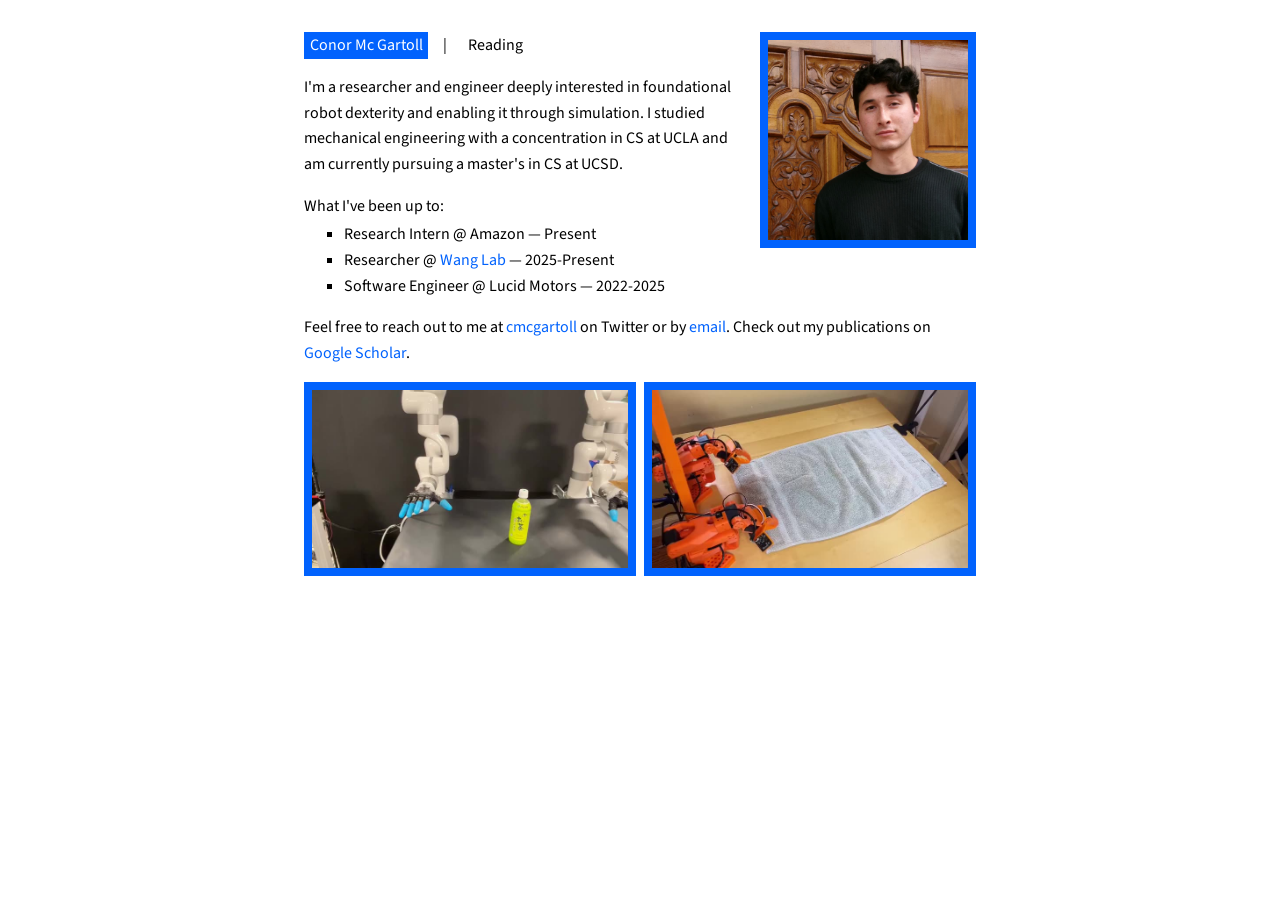
==== index.html @ fad5e3c5 "Paint ASCII without waiting on rAF, kill letterbox strip, version assets - the overlay relied on req" ====
<!DOCTYPE html>
<html lang="en">
  <head>
    <meta charset="utf-8">
    <meta name="viewport" content="width=device-width, initial-scale=1">
    <title>Conor Mc Gartoll</title>
    <meta name="author" content="Conor Mc Gartoll">
    <link rel="shortcut icon" href="images/favicon/favicon.ico" type="image/x-icon">
    <link rel="preconnect" href="https://fonts.googleapis.com">
    <link rel="preconnect" href="https://fonts.gstatic.com" crossorigin>
    <link rel="stylesheet" href="https://fonts.googleapis.com/css2?family=Source+Sans+3:ital,wght@0,400;0,600;1,400&display=swap">
    <link rel="stylesheet" href="stylesheet.css?v=e4e1b15">
    <script src="scripts/ascii.js?v=e4e1b15" defer></script>
  </head>

  <body>
    <header>
      <figure id="pfp-fig">
        <img id="pfp" src="images/pfp_door.jpg" alt="Conor Mc Gartoll"
             data-ascii-mask="images/pfp_door_mask.png" data-ascii-invert="false" data-ascii-gamma="0.55" data-ascii-cols="96">
        <figcaption>
          This blue and white is my favorite color palette, inspired by the benches I'd see on
          coastal walks in Kilkee, Ireland, during family reunions.
        </figcaption>
      </figure>

      <h1><span class="current">Conor Mc Gartoll</span> &nbsp;&nbsp;&nbsp;&nbsp;|&nbsp;&nbsp;&nbsp;&nbsp; <a href="/reading/">Reading</a></h1>

      <p>
        I'm a researcher and engineer deeply interested in foundational robot dexterity and enabling it through simulation. I studied mechanical engineering with a concentration in CS at UCLA and am currently pursuing a master's in CS at UCSD.
      </p>

      <p class="lead-in">What I've been up to:</p>
      <ul class="timeline">
        <li>Research Intern @ Amazon &mdash; Present</li>
        <li>Researcher @ <a href="https://xiaolonw.github.io/">Wang Lab</a> &mdash; 2025-Present</li>
        <li>Software Engineer @ Lucid Motors &mdash; 2022-2025</li>
        <!-- <li>Battery Dev Intern @ Rivian &mdash; 2021</li>
        <li>Researcher @ <a href="http://www.maclab.seas.ucla.edu/">MACLab</a> &mdash; 2020-2022</li> -->
      </ul>

      <p>
        Feel free to reach out to me at <a href="https://x.com/cmcgartoll">cmcgartoll</a> on
        Twitter or by <a href="mailto:cmcgartoll@gmail.com">email</a>. Check out my publications on
        <a href="https://scholar.google.com/citations?user=JLJN7v0AAAAJ">Google Scholar</a>.
      </p>
    </header>

    <main>
      <div class="clips">
        <video autoplay loop muted playsinline data-ascii-invert="false" data-ascii-gamma="0.55" preload="metadata" poster="images/poster_floating_hand.jpg">
          <source src="videos/floating_hand_policy_web.mp4" type="video/mp4">
        </video>
        <video autoplay loop muted playsinline data-ascii-invert="false" data-ascii-gamma="0.55" preload="metadata" poster="images/poster_towel_fold.jpg">
          <source src="videos/towel_fold_web.mp4" type="video/mp4">
        </video>
      </div>
    </main>


    <script>
      // Browsers pause autoplaying video while the page is hidden, and a page
      // restored from the back/forward cache can come back paused. Nudge them.
      (function () {
        function resume() {
          document.querySelectorAll('video[autoplay]').forEach(function (v) {
            if (v.paused) v.play().catch(function () {});
          });
        }
        document.addEventListener('visibilitychange', function () {
          if (!document.hidden) resume();
        });
        window.addEventListener('pageshow', resume);
        window.addEventListener('focus', resume);
      })();
    </script>
  </body>
</html>
---- stylesheet.css ----
:root {
  --blue: #0162fd;
}

body {
  max-width: 42rem;
  margin: 0 auto;
  padding: 2rem 1.25rem 4rem;
  line-height: 1.6;
  font-family: 'Source Sans 3', system-ui, sans-serif;
}

a {
  color: var(--blue);
  text-decoration: none;
}

/* An inline link's hit area is only as tall as its text, so with line-height
   1.6 there is a dead band above and below it. Vertical padding fills that in
   without affecting layout -- padding on an inline box does not move lines. */
p a,
li a {
  padding-top: 0.12em;
  padding-bottom: 0.12em;
}

h1 {
  font-size: inherit;
  font-weight: 400;
  margin: 0 0 1rem;
}

/* the page you are on is filled; the other is a plain link. Both carry the
   same padding so swapping pages cannot shift the line. The nav sits outside
   the blue-link treatment: the filled box is what marks position here. */
h1 a,
h1 .current {
  display: inline-block;
  padding: 0.05em 0.35em;
}

h1 a {
  color: inherit;
}

/* the nav link's box is invisible, so its target reads as smaller than the
   filled one beside it; showing the box on hover makes the two match */
h1 a:hover,
h1 a:focus-visible {
  background: var(--blue);
  color: #ffffff;
}

h1 .current {
  background: var(--blue);
  color: #ffffff;
}


/* Photo floats so the intro text wraps beside it; the caption is absolute so it
   does not add to the float's height and push that wrap point down. */
/* content-box sizing: the image stays 200px and the border grows outward, so
   the float's right edge — the border's outer edge — lines up with the content
   column, and therefore with the right video below it. */
#pfp-fig {
  float: right;
  position: relative;
  width: 200px;
  height: 200px;
  margin: 0 0 1rem 1rem;
  border: 8px solid var(--blue);
}

#pfp {
  display: block;
  width: 100%;
  height: 100%;
  object-fit: cover;
}

/* Revealed with the ASCII, on hover or tap. Absolute so it never affects the
   float's height; pops out into the right margin beside the photo. */
#pfp-fig figcaption {
  position: absolute;
  top: -8px;
  left: 100%;
  width: 13rem;
  /* one border-width of air between the frame and the text */
  margin-left: 8px;
  padding: 0.6rem 0.75rem 0.6rem 0;
  box-sizing: border-box;
  line-height: 1.35;
  text-align: left;
  font-style: italic;
  background: var(--blue);
  color: #ffffff;
  opacity: 0;
  /* opacity alone still intercepts the cursor: without this the hidden note
     sits over the text below the photo and swallows hover on those links */
  pointer-events: none;
  transition: opacity .25s ease-in-out;
}

/* Not enough margin to pop out sideways: drop it under the photo instead. */
@media (max-width: 1150px) {
  #pfp-fig figcaption {
    top: 100%;
    left: auto;
    right: -8px;
    margin-left: 0;
    margin-top: 8px;
    width: 20rem;
  }
}

#pfp-fig.ascii-on figcaption {
  opacity: 1;
}

.lead-in {
  margin-bottom: 0.2rem;
}

/* Zero top margin so it does not collapse with .lead-in's smaller one. */
.timeline {
  margin-top: 0;
  list-style-type: square;
}

.clips {
  display: flex;
  gap: 0.5rem;
}

/* flex: 1 rather than width: 50% — two 50% children plus the gap overflow the
   row, pushing the right clip past the content edge the photo aligns to. */
.clips video {
  flex: 1 1 0;
  min-width: 0;
  /* block, not inline: an inline video sits on the text baseline, which leaves
     a strip of line-box space around it once the row stacks on mobile */
  display: block;
  /* border-box so each frame grows inward and the row still fits the column */
  box-sizing: border-box;
  border: 8px solid var(--blue);
  /* The element's height and the video's own aspect ratio round to slightly
     different values, leaving a sub-pixel letterbox strip. cover crops instead
     of letterboxing, and the blue ground hides anything that still rounds out. */
  object-fit: cover;
  background: var(--blue);
}

/* ASCII hover overlay. */
.ascii-overlay {
  position: absolute;
  letter-spacing: 0;
  /* Safari inflates small text when the page is zoomed, which knocks the
     characters out of step with the mask grid. This block is decorative and
     aria-hidden, so opting it out of text auto-sizing costs no accessibility. */
  -webkit-text-size-adjust: none;
  text-size-adjust: none;
  margin: 0;
  padding: 0;
  display: flex;
  align-items: center;
  justify-content: center;
  overflow: hidden;
  background: #ffffff;
  color: #111111;
  font-family: ui-monospace, SFMono-Regular, Menlo, Consolas, monospace;
  white-space: pre;
  text-align: center;
  opacity: 0;
  pointer-events: none;
  transition: opacity .2s ease-in-out;
}

.ascii-overlay.visible {
  opacity: 1;
}

/* ASCII fills with the border's blue, characters in white. */
#pfp-fig .ascii-overlay,
.clips .ascii-overlay {
  background: var(--blue);
  color: #ffffff;
}

/* Phones: the photo eats half a narrow screen at 200px, and two side-by-side
   clips end up too small to read. */
@media (max-width: 600px) {
  #pfp-fig {
    width: 130px;
    height: 130px;
  }

  /* no room for the note beside a 130px photo, and tapping is for the ASCII */
  #pfp-fig figcaption {
    display: none;
  }

  .clips {
    display: block;
  }

  .clips video {
    width: 100%;
  }

  .clips video + video {
    margin-top: 0.5rem;
  }
}
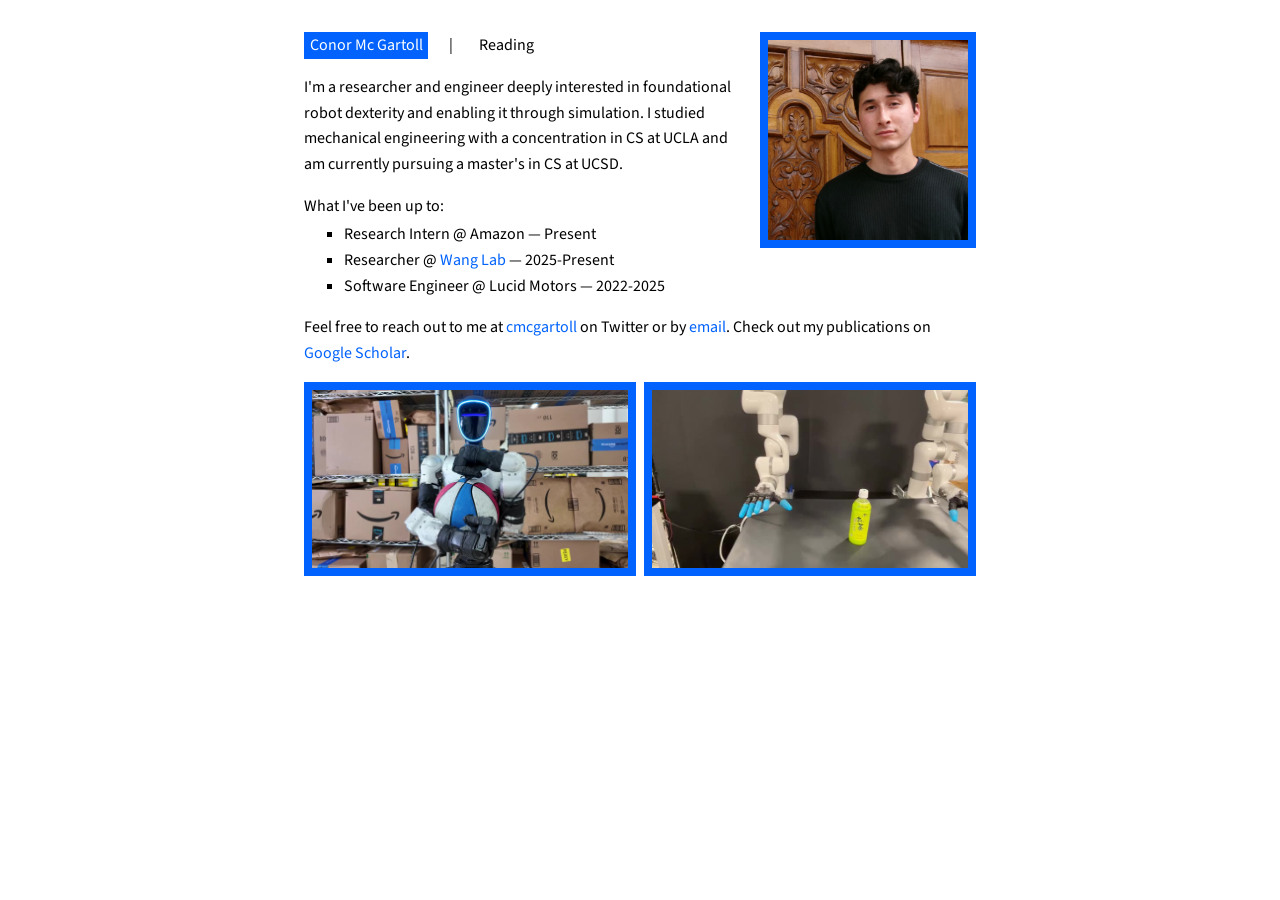
==== commit 82e9001f: "Add Whole-Body Dexterity teaser, caption both clips - WBD teaser (re-encoded Main/4.0 at 720p) sits " ====
--- a/index.html
+++ b/index.html
@@ -9,8 +9,8 @@
     <link rel="preconnect" href="https://fonts.googleapis.com">
     <link rel="preconnect" href="https://fonts.gstatic.com" crossorigin>
     <link rel="stylesheet" href="https://fonts.googleapis.com/css2?family=Source+Sans+3:ital,wght@0,400;0,600;1,400&display=swap">
-    <link rel="stylesheet" href="stylesheet.css?v=e4e1b15">
-    <script src="scripts/ascii.js?v=e4e1b15" defer></script>
+    <link rel="stylesheet" href="stylesheet.css?v=1fd1629">
+    <script src="scripts/ascii.js?v=1fd1629" defer></script>
   </head>
 
   <body>
@@ -24,7 +24,7 @@
         </figcaption>
       </figure>
 
-      <h1><span class="current">Conor Mc Gartoll</span> &nbsp;&nbsp;&nbsp;&nbsp;|&nbsp;&nbsp;&nbsp;&nbsp; <a href="/reading/">Reading</a></h1>
+      <h1><span class="current">Conor Mc Gartoll</span> <span class="sep">|</span> <a href="/reading/">Reading</a></h1>
 
       <p>
         I'm a researcher and engineer deeply interested in foundational robot dexterity and enabling it through simulation. I studied mechanical engineering with a concentration in CS at UCLA and am currently pursuing a master's in CS at UCSD.
@@ -48,12 +48,20 @@
 
     <main>
       <div class="clips">
-        <video autoplay loop muted playsinline data-ascii-invert="false" data-ascii-gamma="0.55" preload="metadata" poster="images/poster_floating_hand.jpg">
-          <source src="videos/floating_hand_policy_web.mp4" type="video/mp4">
-        </video>
-        <video autoplay loop muted playsinline data-ascii-invert="false" data-ascii-gamma="0.55" preload="metadata" poster="images/poster_towel_fold.jpg">
-          <source src="videos/towel_fold_web.mp4" type="video/mp4">
-        </video>
+        <a class="feature" href="https://wholebodydex.com" aria-label="Whole-Body Dexterity">
+          <video autoplay loop muted playsinline data-ascii-invert="false" data-ascii-gamma="0.55"
+                 preload="metadata" poster="images/poster_wbd.jpg">
+            <source src="videos/wbd_teaser_web.mp4" type="video/mp4">
+          </video>
+          <span class="feature-title"><span>Whole-Body Dexterity</span></span>
+        </a>
+        <div class="feature">
+          <video autoplay loop muted playsinline data-ascii-invert="false" data-ascii-gamma="0.55"
+                 preload="metadata" poster="images/poster_floating_hand.jpg">
+            <source src="videos/floating_hand_policy_web.mp4" type="video/mp4">
+          </video>
+          <span class="feature-title"><span>Coming Soon...</span></span>
+        </div>
       </div>
     </main>
 
--- a/stylesheet.css
+++ b/stylesheet.css
@@ -54,6 +54,11 @@
 h1 .current {
   background: var(--blue);
   color: #ffffff;
+}
+
+/* margins rather than a run of &nbsp; so the gap can tighten on narrow screens */
+.sep {
+  margin: 0 1.1rem;
 }
 
 
@@ -134,7 +139,8 @@
 
 /* flex: 1 rather than width: 50% — two 50% children plus the gap overflow the
    row, pushing the right clip past the content edge the photo aligns to. */
-.clips video {
+.clips > video,
+.clips > .feature {
   flex: 1 1 0;
   min-width: 0;
   /* block, not inline: an inline video sits on the text baseline, which leaves
@@ -148,6 +154,50 @@
      of letterboxing, and the blue ground hides anything that still rounds out. */
   object-fit: cover;
   background: var(--blue);
+}
+
+/* Linked teaser: the anchor carries the frame, the video fills it. */
+.feature {
+  position: relative;
+  display: block;
+  line-height: 0;
+}
+
+.feature video {
+  display: block;
+  width: 100%;
+  height: 100%;
+  object-fit: cover;
+}
+
+/* Sits above the ASCII overlay, so hovering shows the pattern with the work
+   named over it. No background of its own -- the ASCII is the backdrop. */
+.feature-title {
+  position: absolute;
+  inset: 0;
+  z-index: 2;
+  display: flex;
+  align-items: center;
+  justify-content: center;
+  padding: 0 0.75rem;
+  font-size: 1.25rem;
+  line-height: 1.25;
+  text-align: center;
+  opacity: 0;
+  pointer-events: none;
+  transition: opacity .25s ease-in-out;
+}
+
+/* Solid blue behind the words so the ASCII pattern cannot run through them. */
+.feature-title span {
+  background: var(--blue);
+  color: #ffffff;
+  padding: 0.08em 0.22em;
+}
+
+.feature:hover .feature-title,
+.feature:focus-visible .feature-title {
+  opacity: 1;
 }
 
 /* ASCII hover overlay. */
@@ -189,9 +239,21 @@
 /* Phones: the photo eats half a narrow screen at 200px, and two side-by-side
    clips end up too small to read. */
 @media (max-width: 600px) {
+  /* smaller photo and a tighter separator keep the header on one line */
   #pfp-fig {
-    width: 130px;
-    height: 130px;
+    width: 100px;
+    height: 100px;
+    margin-left: 0.75rem;
+  }
+
+  .sep {
+    margin: 0 0.35rem;
+  }
+
+  /* both together, so the two pages still measure identically */
+  h1 a,
+  h1 .current {
+    padding: 0.05em 0.2em;
   }
 
   /* no room for the note beside a 130px photo, and tapping is for the ASCII */
@@ -203,11 +265,12 @@
     display: block;
   }
 
-  .clips video {
+  .clips > video,
+  .clips > .feature {
     width: 100%;
   }
 
-  .clips video + video {
+  .clips > * + * {
     margin-top: 0.5rem;
   }
 }
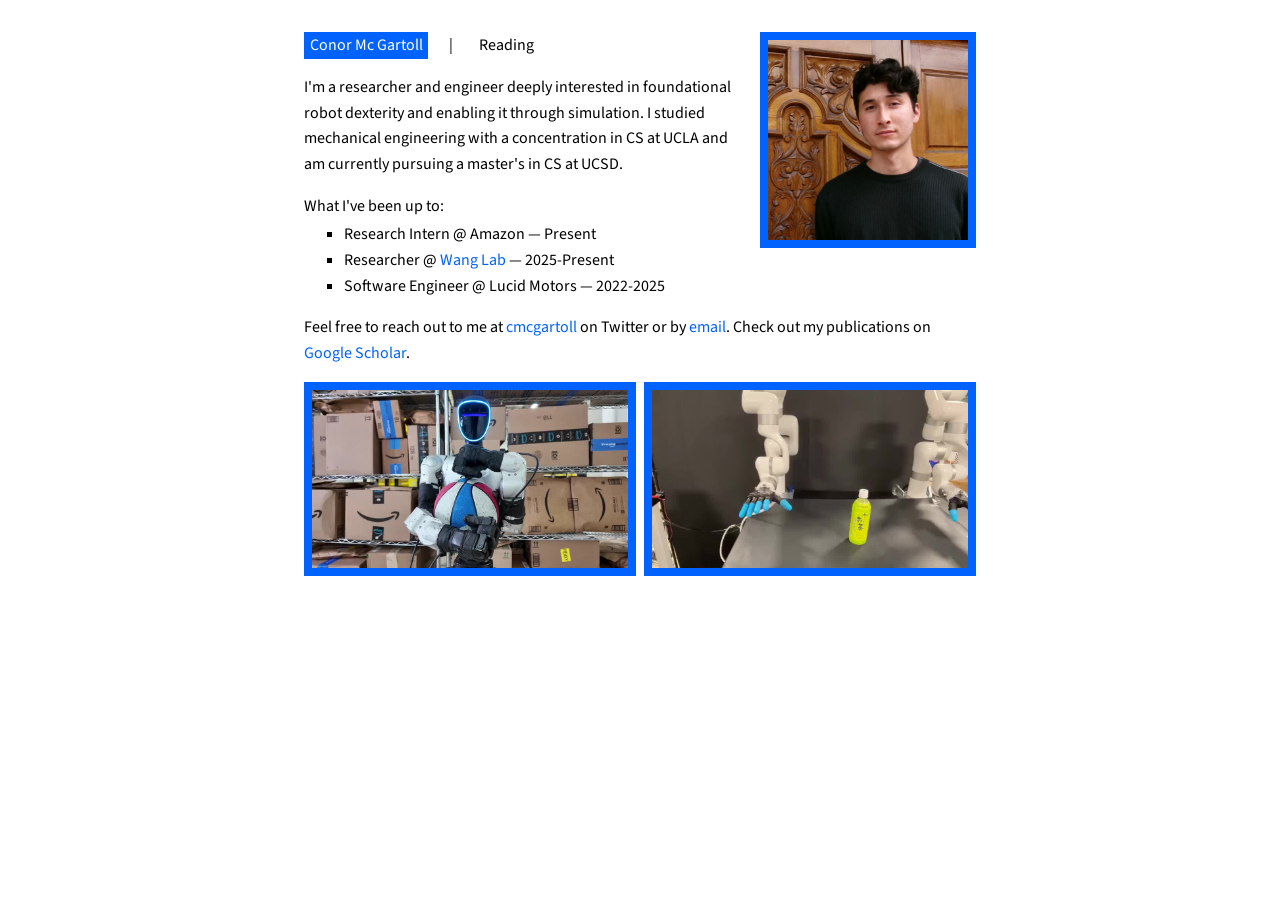
==== commit db2b6c55: "Halve page weight: 6.6MB -> 3.0MB Clips re-encoded at 960px CRF 26 (SSIM 0.979 and 0.987 against the" ====
--- a/index.html
+++ b/index.html
@@ -9,8 +9,8 @@
     <link rel="preconnect" href="https://fonts.googleapis.com">
     <link rel="preconnect" href="https://fonts.gstatic.com" crossorigin>
     <link rel="stylesheet" href="https://fonts.googleapis.com/css2?family=Source+Sans+3:ital,wght@0,400;0,600;1,400&display=swap">
-    <link rel="stylesheet" href="stylesheet.css?v=1fd1629">
-    <script src="scripts/ascii.js?v=1fd1629" defer></script>
+    <link rel="stylesheet" href="stylesheet.css?v=fec63a0">
+    <script src="scripts/ascii.js?v=fec63a0" defer></script>
   </head>
 
   <body>
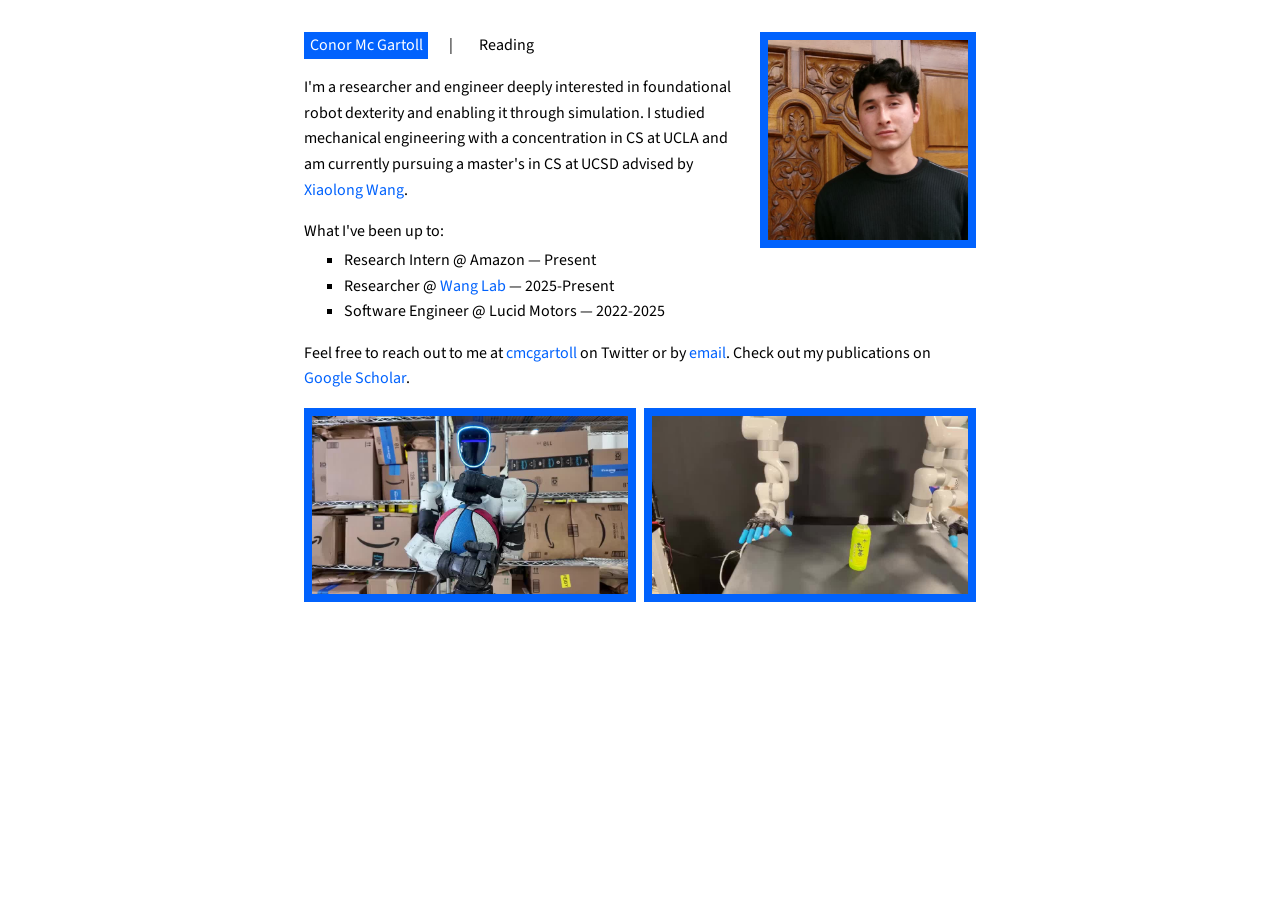
==== commit a3d5ebdd: "Track the clip through the fade-out, credit advisor in the bio The overlay stopped sampling the mome" ====
--- a/index.html
+++ b/index.html
@@ -9,8 +9,8 @@
     <link rel="preconnect" href="https://fonts.googleapis.com">
     <link rel="preconnect" href="https://fonts.gstatic.com" crossorigin>
     <link rel="stylesheet" href="https://fonts.googleapis.com/css2?family=Source+Sans+3:ital,wght@0,400;0,600;1,400&display=swap">
-    <link rel="stylesheet" href="stylesheet.css?v=fec63a0">
-    <script src="scripts/ascii.js?v=fec63a0" defer></script>
+    <link rel="stylesheet" href="stylesheet.css?v=d309aa1">
+    <script src="scripts/ascii.js?v=d309aa1" defer></script>
   </head>
 
   <body>
@@ -27,7 +27,7 @@
       <h1><span class="current">Conor Mc Gartoll</span> <span class="sep">|</span> <a href="/reading/">Reading</a></h1>
 
       <p>
-        I'm a researcher and engineer deeply interested in foundational robot dexterity and enabling it through simulation. I studied mechanical engineering with a concentration in CS at UCLA and am currently pursuing a master's in CS at UCSD.
+        I'm a researcher and engineer deeply interested in foundational robot dexterity and enabling it through simulation. I studied mechanical engineering with a concentration in CS at UCLA and am currently pursuing a master's in CS at UCSD advised by <a href="https://xiaolonw.github.io/">Xiaolong Wang</a>.
       </p>
 
       <p class="lead-in">What I've been up to:</p>
--- a/stylesheet.css
+++ b/stylesheet.css
@@ -185,7 +185,7 @@
   text-align: center;
   opacity: 0;
   pointer-events: none;
-  transition: opacity .25s ease-in-out;
+  transition: opacity .2s ease-in-out;
 }
 
 /* Solid blue behind the words so the ASCII pattern cannot run through them. */
@@ -196,7 +196,8 @@
 }
 
 .feature:hover .feature-title,
-.feature:focus-visible .feature-title {
+.feature:focus-visible .feature-title,
+.feature.ascii-on .feature-title {
   opacity: 1;
 }
 
@@ -238,6 +239,15 @@
 
 /* Phones: the photo eats half a narrow screen at 200px, and two side-by-side
    clips end up too small to read. */
+/* The clips drift in and out on touch, so the fade is slow there. Hover stays
+   immediate on desktop. */
+@media (hover: none) {
+  .ascii-overlay,
+  .feature-title {
+    transition-duration: 1.1s;
+  }
+}
+
 @media (max-width: 600px) {
   /* smaller photo and a tighter separator keep the header on one line */
   #pfp-fig {
